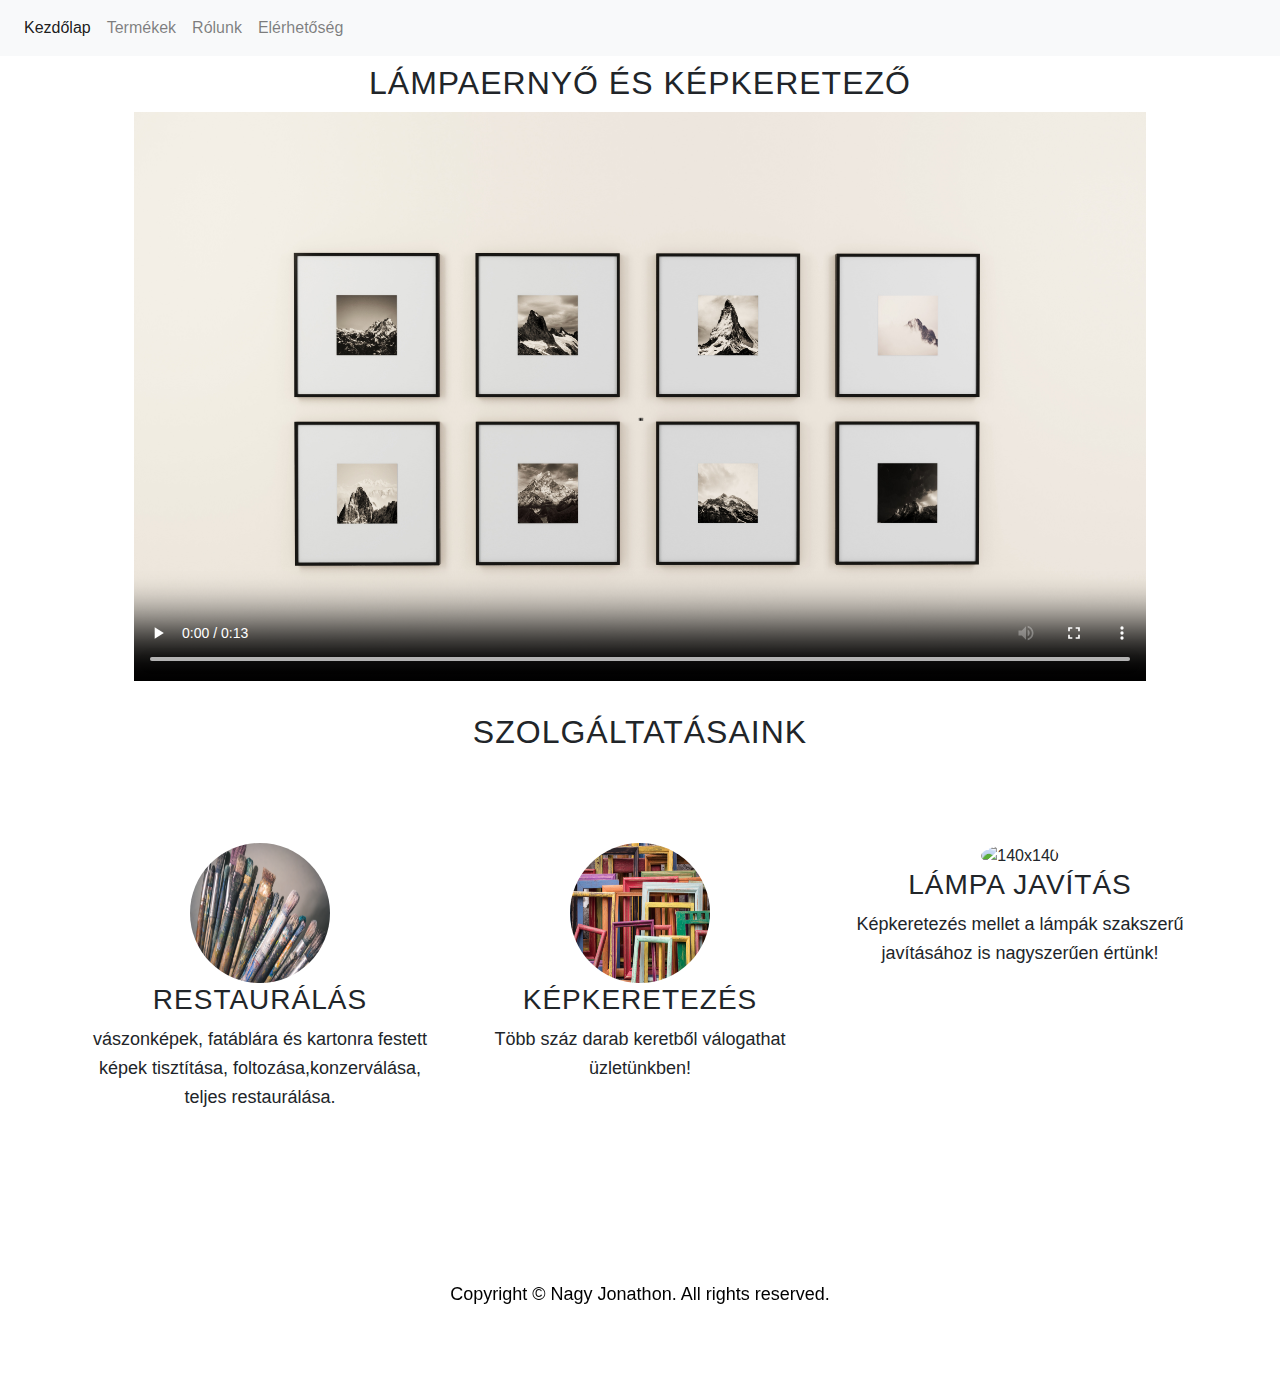
==== index.html @ 1781aa2c "Start" ====
<!DOCTYPE html PUBLIC "-//W3C//DTD XHTML 1.0 Strict//EN" "DTD/xhtml1-strict.dtd">
<html lang="hu">
  <head>
    <meta charset="UTF-8">
    
    <meta name="viewport" content="width=device-width, initial-scale=1.0">
    <title>Kezdőlap - LÁMPAERNYŐ & KÉPKERETEZŐ</title>
    <!-- Bootstrap -->
    <link href="css/bootstrap-4.0.0.css" rel="stylesheet">
  </head>
  <body>
	  
    <nav class="navbar navbar-expand-lg navbar-light bg-light col-lg-12">
      
    <button class="navbar-toggler" type="button" data-toggle="collapse" data-target="#navbarSupportedContent" aria-controls="navbarSupportedContent" aria-expanded="false" aria-label="Toggle navigation"> <span class="navbar-toggler-icon"></span> </button>
      <div class="collapse navbar-collapse" id="navbarSupportedContent">
        <ul class="navbar-nav mr-auto">
          <li class="nav-item active"> <a class="nav-link" href="index.html">Kezdőlap </a> </li>
          
			<li class="nav-item"> <a class="nav-link" href="termekek.html">Termékek</a> </li>
          
			<li class="nav-item"> <a class="nav-link" href="rolunk.html">Rólunk</a> </li>
          
			<li class="nav-item"> <a class="nav-link" href="elerhetoseg.html">Elérhetőség</a> </li>
        </ul>
    </div>
    </nav>
	  <header>
    
      <div class=" col-lg-12">
       <h1><span class="textchange">LÁMPAERNYŐ és KÉPKERETEZŐ</span></h1> 
		  
		  
			<video class="video  col-lg-10"  loop controls poster="./images/hatter.jpg">
  				<source src="images/fb-brand-14-70-r25-fast-clean.mp4" type="video/mp4">
				Your browser does not support the video tag.
			</video>
			
			
        </div>
      
    </header>
    <section>
      <br>
	 <div class="container">
        <div class="row">
          <div class="col-lg-12 mb-4 mt-2 text-center">
            <h2>Szolgáltatásaink</h2>
          </div>
        </div>
      </div>
     
	<div class="container ">
        <div class="row">
          
			<div class="col-lg-4 col-md-6 col-sm-12 text-center">
            <img class="rounded-circle" alt="140x140" style="width: 140px; height: 140px;" src="images/restauralas.jpg" data-holder-rendered="true">
            <h3>Restaurálás</h3>
            <p>vászonképek, fatáblára és kartonra festett képek tisztítása, foltozása,konzerválása, teljes restaurálása.</p>
          </div>
          
			<div class="col-lg-4 col-md-6 col-sm-12 text-center">
            <img class="rounded-circle" alt="140x140" style="width: 140px; height: 140px;" src="images/keretezes.jpg" data-holder-rendered="true">
            <h3>Képkeretezés</h3>
            <p>Több száz darab keretből válogathat üzletünkben!</p>
          </div>
          
			<div class="col-lg-4 col-md-6 col-sm-12 text-center">
            <img class="rounded-circle" alt="140x140" style="width: 140px; height: 140px;" src="images/javitas.jpg" data-holder-rendered="true">
             <h3>Lámpa javítás</h3>
             <p>Képkeretezés mellet a lámpák szakszerű javításához is nagyszerűen értünk!</p>
          </div>
          
        </div>
        <div class="row">
          <div class="col-sm-12 mt-4 mb-2 text-center">
            
          </div>
        </div>
      </div>
    </section>
   
    <footer class="text-center footer">
      <div class="container">
        <div class="row">
          <div class="col-12">
            <p>Copyright © Nagy Jonathon. All rights reserved.</p>
          </div>
        </div>
      </div>
    </footer>
    <!-- jQuery (necessary for Bootstrap's JavaScript plugins) --> 
    <script src="js/jquery-3.2.1.min.js"></script> 
    <!-- Include all compiled plugins (below), or include individual files as needed --> 
    <script src="js/popper.min.js"></script> 
    <script src="js/bootstrap-4.0.0.js"></script>
  </body>
</html>
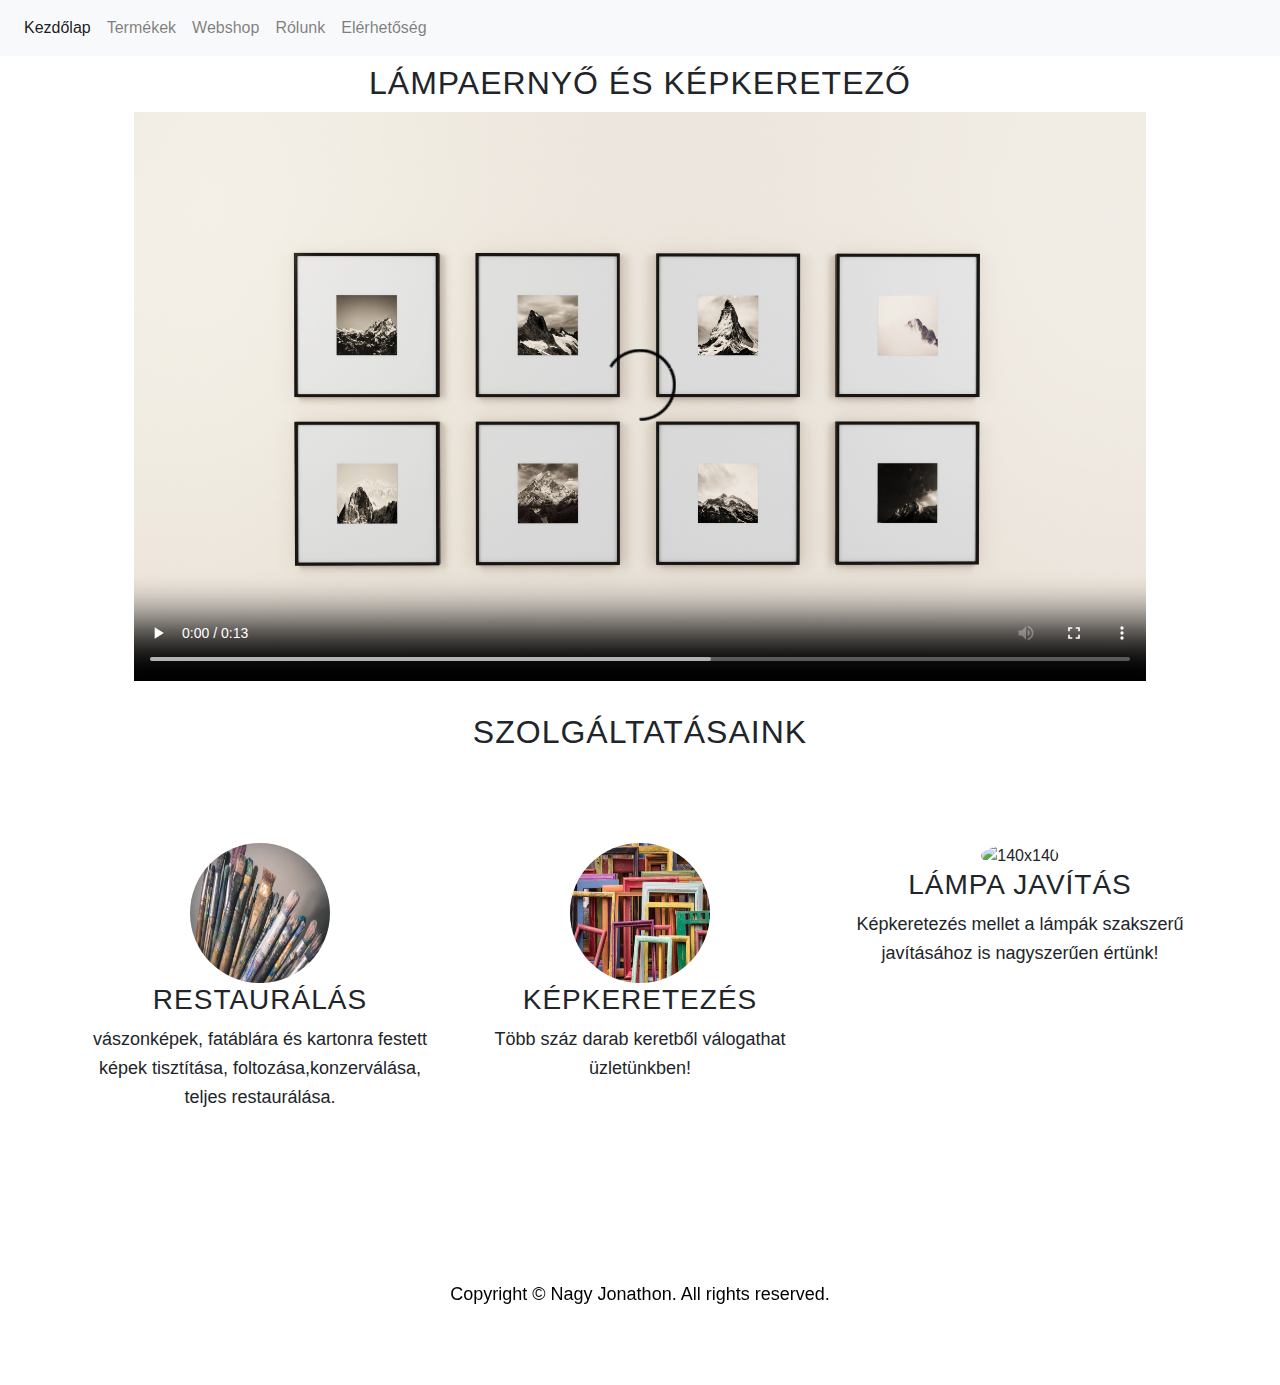
==== commit 8453d133: "webshop menupont" ====
--- a/index.html
+++ b/index.html
@@ -18,9 +18,11 @@
           <li class="nav-item active"> <a class="nav-link" href="index.html">Kezdőlap </a> </li>
           
 			<li class="nav-item"> <a class="nav-link" href="termekek.html">Termékek</a> </li>
+      
+      <li class="nav-item"> <a class="nav-link" href="webshop.html">Webshop</a> </li>
           
-			<li class="nav-item"> <a class="nav-link" href="rolunk.html">Rólunk</a> </li>
-          
+      <li class="nav-item"> <a class="nav-link" href="rolunk.html">Rólunk</a> </li>
+      
 			<li class="nav-item"> <a class="nav-link" href="elerhetoseg.html">Elérhetőség</a> </li>
         </ul>
     </div>
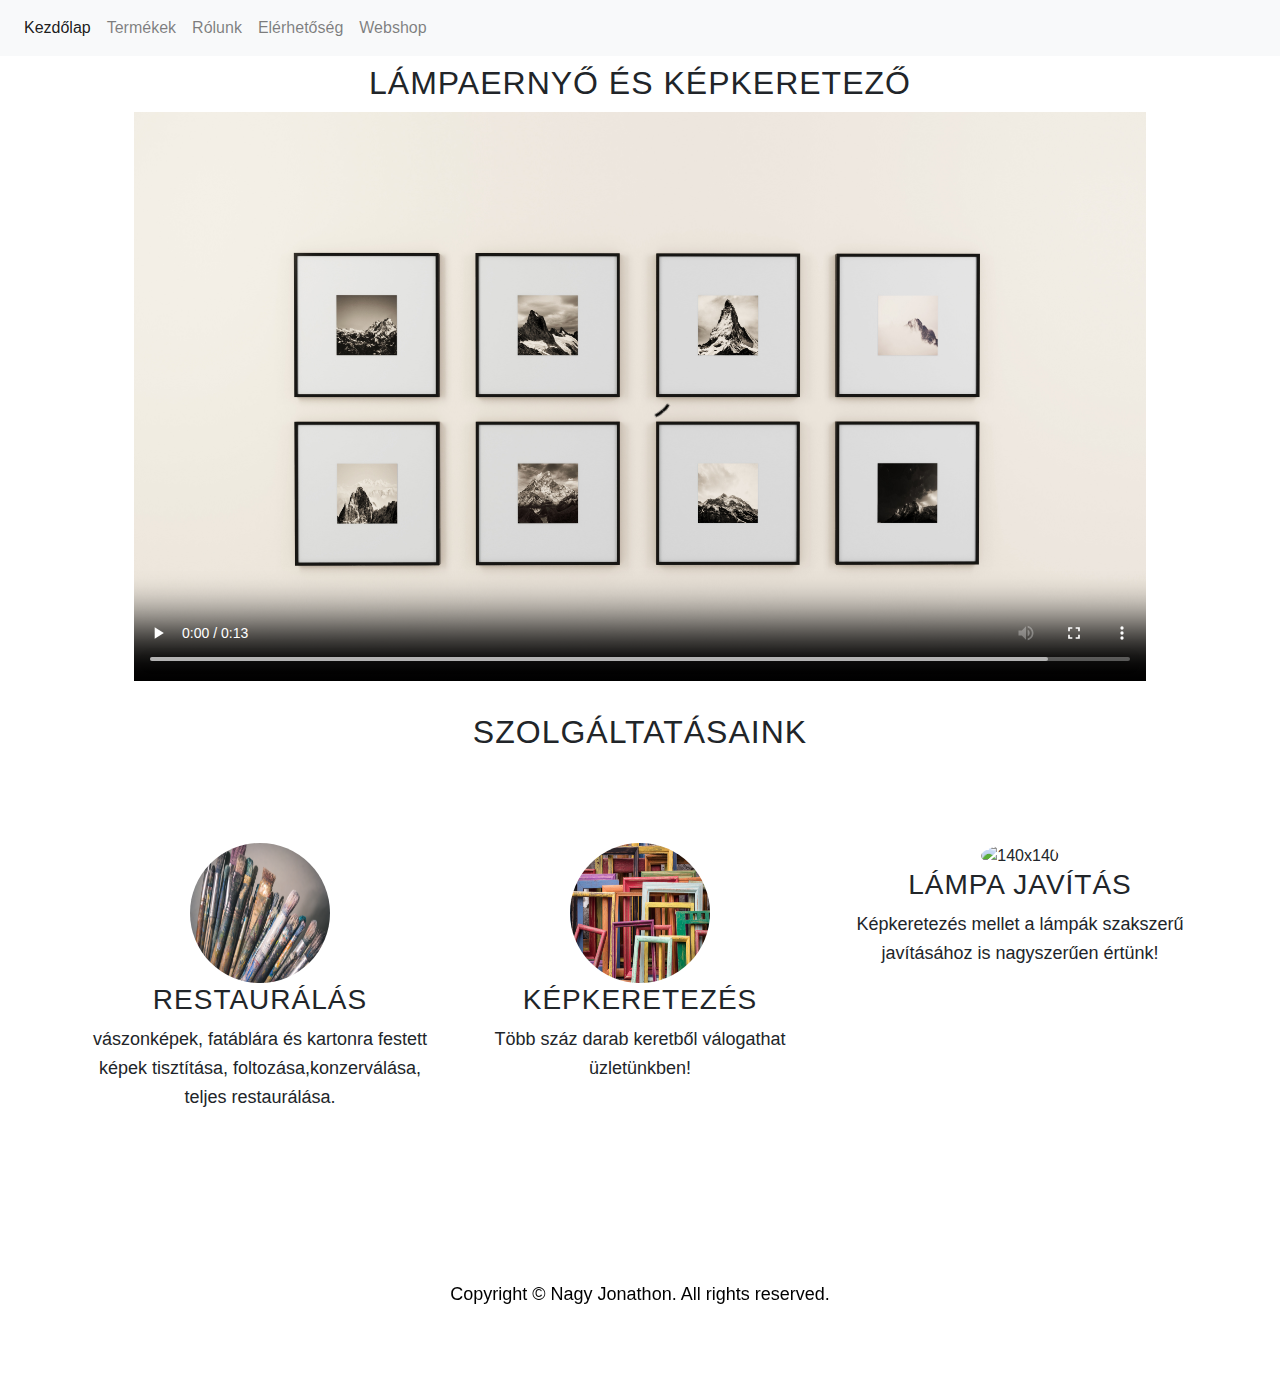
==== commit 6dd14d09: "oldal cim rendezes" ====
--- a/index.html
+++ b/index.html
@@ -17,13 +17,13 @@
         <ul class="navbar-nav mr-auto">
           <li class="nav-item active"> <a class="nav-link" href="index.html">Kezdőlap </a> </li>
           
-			<li class="nav-item"> <a class="nav-link" href="termekek.html">Termékek</a> </li>
-      
-      <li class="nav-item"> <a class="nav-link" href="webshop.html">Webshop</a> </li>
+          <li class="nav-item"> <a class="nav-link" href="termekek.html">Termékek</a> </li>
+
+          <li class="nav-item"> <a class="nav-link" href="rolunk.html">Rólunk</a> </li>
           
-      <li class="nav-item"> <a class="nav-link" href="rolunk.html">Rólunk</a> </li>
-      
-			<li class="nav-item"> <a class="nav-link" href="elerhetoseg.html">Elérhetőség</a> </li>
+          <li class="nav-item"> <a class="nav-link" href="elerhetoseg.html">Elérhetőség</a> </li>
+          
+          <li class="nav-item"> <a class="nav-link" href="webshop.html">Webshop</a> </li>
         </ul>
     </div>
     </nav>
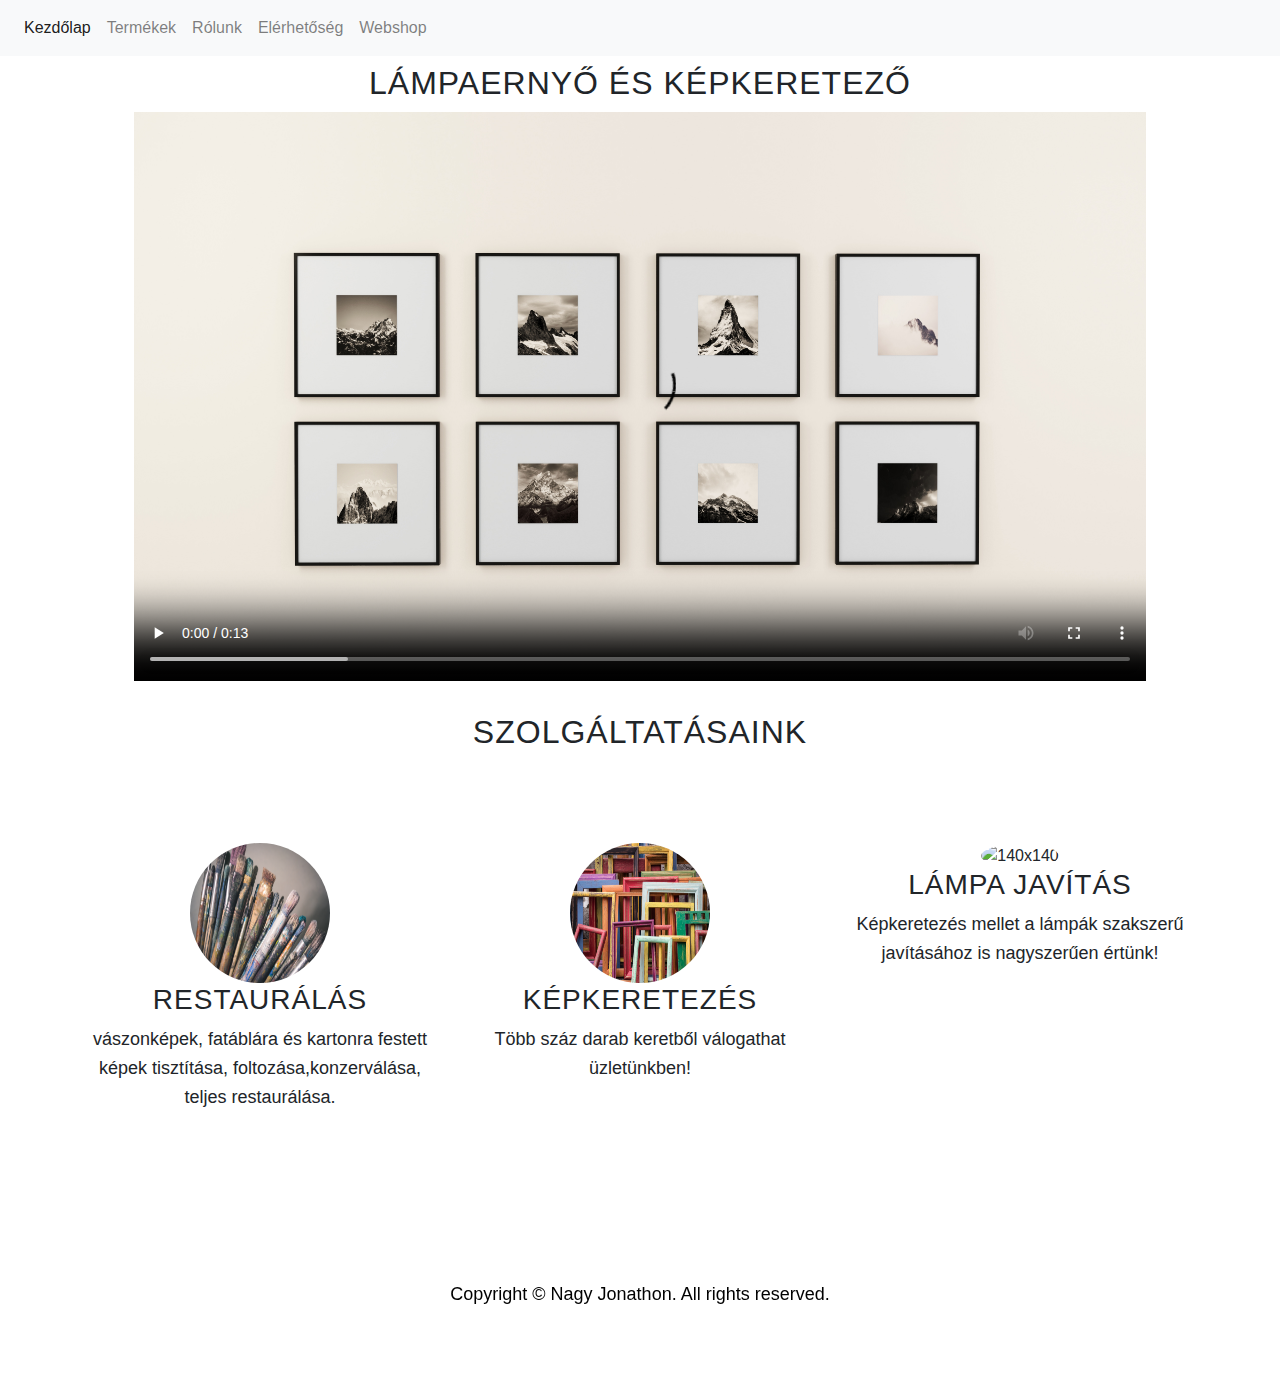
==== commit ca4313f3: "clean code" ====
--- a/index.html
+++ b/index.html
@@ -1,100 +1,109 @@
 <!DOCTYPE html PUBLIC "-//W3C//DTD XHTML 1.0 Strict//EN" "DTD/xhtml1-strict.dtd">
 <html lang="hu">
-  <head>
-    <meta charset="UTF-8">
-    
-    <meta name="viewport" content="width=device-width, initial-scale=1.0">
-    <title>Kezdőlap - LÁMPAERNYŐ & KÉPKERETEZŐ</title>
-    <!-- Bootstrap -->
-    <link href="css/bootstrap-4.0.0.css" rel="stylesheet">
-  </head>
-  <body>
-	  
-    <nav class="navbar navbar-expand-lg navbar-light bg-light col-lg-12">
-      
-    <button class="navbar-toggler" type="button" data-toggle="collapse" data-target="#navbarSupportedContent" aria-controls="navbarSupportedContent" aria-expanded="false" aria-label="Toggle navigation"> <span class="navbar-toggler-icon"></span> </button>
-      <div class="collapse navbar-collapse" id="navbarSupportedContent">
-        <ul class="navbar-nav mr-auto">
-          <li class="nav-item active"> <a class="nav-link" href="index.html">Kezdőlap </a> </li>
-          
-          <li class="nav-item"> <a class="nav-link" href="termekek.html">Termékek</a> </li>
 
-          <li class="nav-item"> <a class="nav-link" href="rolunk.html">Rólunk</a> </li>
-          
-          <li class="nav-item"> <a class="nav-link" href="elerhetoseg.html">Elérhetőség</a> </li>
-          
-          <li class="nav-item"> <a class="nav-link" href="webshop.html">Webshop</a> </li>
-        </ul>
+<head>
+  <meta charset="UTF-8">
+
+  <meta name="viewport" content="width=device-width, initial-scale=1.0">
+  <title>Kezdőlap - LÁMPAERNYŐ & KÉPKERETEZŐ</title>
+  <!-- Bootstrap -->
+  <link href="css/bootstrap-4.0.0.css" rel="stylesheet">
+</head>
+
+<body>
+
+  <nav class="navbar navbar-expand-lg navbar-light bg-light col-lg-12">
+
+    <button class="navbar-toggler" type="button" data-toggle="collapse" data-target="#navbarSupportedContent"
+      aria-controls="navbarSupportedContent" aria-expanded="false" aria-label="Toggle navigation"> <span
+        class="navbar-toggler-icon"></span> </button>
+    <div class="collapse navbar-collapse" id="navbarSupportedContent">
+      <ul class="navbar-nav mr-auto">
+        <li class="nav-item active"> <a class="nav-link" href="index.html">Kezdőlap </a> </li>
+
+        <li class="nav-item"> <a class="nav-link" href="termekek.html">Termékek</a> </li>
+
+        <li class="nav-item"> <a class="nav-link" href="rolunk.html">Rólunk</a> </li>
+
+        <li class="nav-item"> <a class="nav-link" href="elerhetoseg.html">Elérhetőség</a> </li>
+
+        <li class="nav-item"> <a class="nav-link" href="webshop.html">Webshop</a> </li>
+      </ul>
     </div>
-    </nav>
-	  <header>
-    
-      <div class=" col-lg-12">
-       <h1><span class="textchange">LÁMPAERNYŐ és KÉPKERETEZŐ</span></h1> 
-		  
-		  
-			<video class="video  col-lg-10"  loop controls poster="./images/hatter.jpg">
-  				<source src="images/fb-brand-14-70-r25-fast-clean.mp4" type="video/mp4">
-				Your browser does not support the video tag.
-			</video>
-			
-			
-        </div>
-      
-    </header>
-    <section>
-      <br>
-	 <div class="container">
-        <div class="row">
-          <div class="col-lg-12 mb-4 mt-2 text-center">
-            <h2>Szolgáltatásaink</h2>
-          </div>
+  </nav>
+  <header>
+
+    <div class=" col-lg-12">
+      <h1><span class="textchange">LÁMPAERNYŐ és KÉPKERETEZŐ</span></h1>
+
+
+      <video class="video  col-lg-10" loop controls poster="./images/hatter.jpg">
+        <source src="images/fb-brand-14-70-r25-fast-clean.mp4" type="video/mp4">
+        Your browser does not support the video tag.
+      </video>
+
+
+    </div>
+
+  </header>
+  <section>
+    <br>
+    <div class="container">
+      <div class="row">
+        <div class="col-lg-12 mb-4 mt-2 text-center">
+          <h2>Szolgáltatásaink</h2>
         </div>
       </div>
-     
-	<div class="container ">
-        <div class="row">
-          
-			<div class="col-lg-4 col-md-6 col-sm-12 text-center">
-            <img class="rounded-circle" alt="140x140" style="width: 140px; height: 140px;" src="images/restauralas.jpg" data-holder-rendered="true">
-            <h3>Restaurálás</h3>
-            <p>vászonképek, fatáblára és kartonra festett képek tisztítása, foltozása,konzerválása, teljes restaurálása.</p>
-          </div>
-          
-			<div class="col-lg-4 col-md-6 col-sm-12 text-center">
-            <img class="rounded-circle" alt="140x140" style="width: 140px; height: 140px;" src="images/keretezes.jpg" data-holder-rendered="true">
-            <h3>Képkeretezés</h3>
-            <p>Több száz darab keretből válogathat üzletünkben!</p>
-          </div>
-          
-			<div class="col-lg-4 col-md-6 col-sm-12 text-center">
-            <img class="rounded-circle" alt="140x140" style="width: 140px; height: 140px;" src="images/javitas.jpg" data-holder-rendered="true">
-             <h3>Lámpa javítás</h3>
-             <p>Képkeretezés mellet a lámpák szakszerű javításához is nagyszerűen értünk!</p>
-          </div>
-          
+    </div>
+
+    <div class="container ">
+      <div class="row">
+
+        <div class="col-lg-4 col-md-6 col-sm-12 text-center">
+          <img class="rounded-circle" alt="140x140" style="width: 140px; height: 140px;" src="images/restauralas.jpg"
+            data-holder-rendered="true">
+          <h3>Restaurálás</h3>
+          <p>vászonképek, fatáblára és kartonra festett képek tisztítása, foltozása,konzerválása, teljes restaurálása.
+          </p>
         </div>
-        <div class="row">
-          <div class="col-sm-12 mt-4 mb-2 text-center">
-            
-          </div>
+
+        <div class="col-lg-4 col-md-6 col-sm-12 text-center">
+          <img class="rounded-circle" alt="140x140" style="width: 140px; height: 140px;" src="images/keretezes.jpg"
+            data-holder-rendered="true">
+          <h3>Képkeretezés</h3>
+          <p>Több száz darab keretből válogathat üzletünkben!</p>
+        </div>
+
+        <div class="col-lg-4 col-md-6 col-sm-12 text-center">
+          <img class="rounded-circle" alt="140x140" style="width: 140px; height: 140px;" src="images/javitas.jpg"
+            data-holder-rendered="true">
+          <h3>Lámpa javítás</h3>
+          <p>Képkeretezés mellet a lámpák szakszerű javításához is nagyszerűen értünk!</p>
+        </div>
+
+      </div>
+      <div class="row">
+        <div class="col-sm-12 mt-4 mb-2 text-center">
+
         </div>
       </div>
-    </section>
-   
-    <footer class="text-center footer">
-      <div class="container">
-        <div class="row">
-          <div class="col-12">
-            <p>Copyright © Nagy Jonathon. All rights reserved.</p>
-          </div>
+    </div>
+  </section>
+
+  <footer class="text-center footer">
+    <div class="container">
+      <div class="row">
+        <div class="col-12">
+          <p>Copyright © Nagy Jonathon. All rights reserved.</p>
         </div>
       </div>
-    </footer>
-    <!-- jQuery (necessary for Bootstrap's JavaScript plugins) --> 
-    <script src="js/jquery-3.2.1.min.js"></script> 
-    <!-- Include all compiled plugins (below), or include individual files as needed --> 
-    <script src="js/popper.min.js"></script> 
-    <script src="js/bootstrap-4.0.0.js"></script>
-  </body>
+    </div>
+  </footer>
+  <!-- jQuery (necessary for Bootstrap's JavaScript plugins) -->
+  <script src="js/jquery-3.2.1.min.js"></script>
+  <!-- Include all compiled plugins (below), or include individual files as needed -->
+  <script src="js/popper.min.js"></script>
+  <script src="js/bootstrap-4.0.0.js"></script>
+</body>
+
 </html>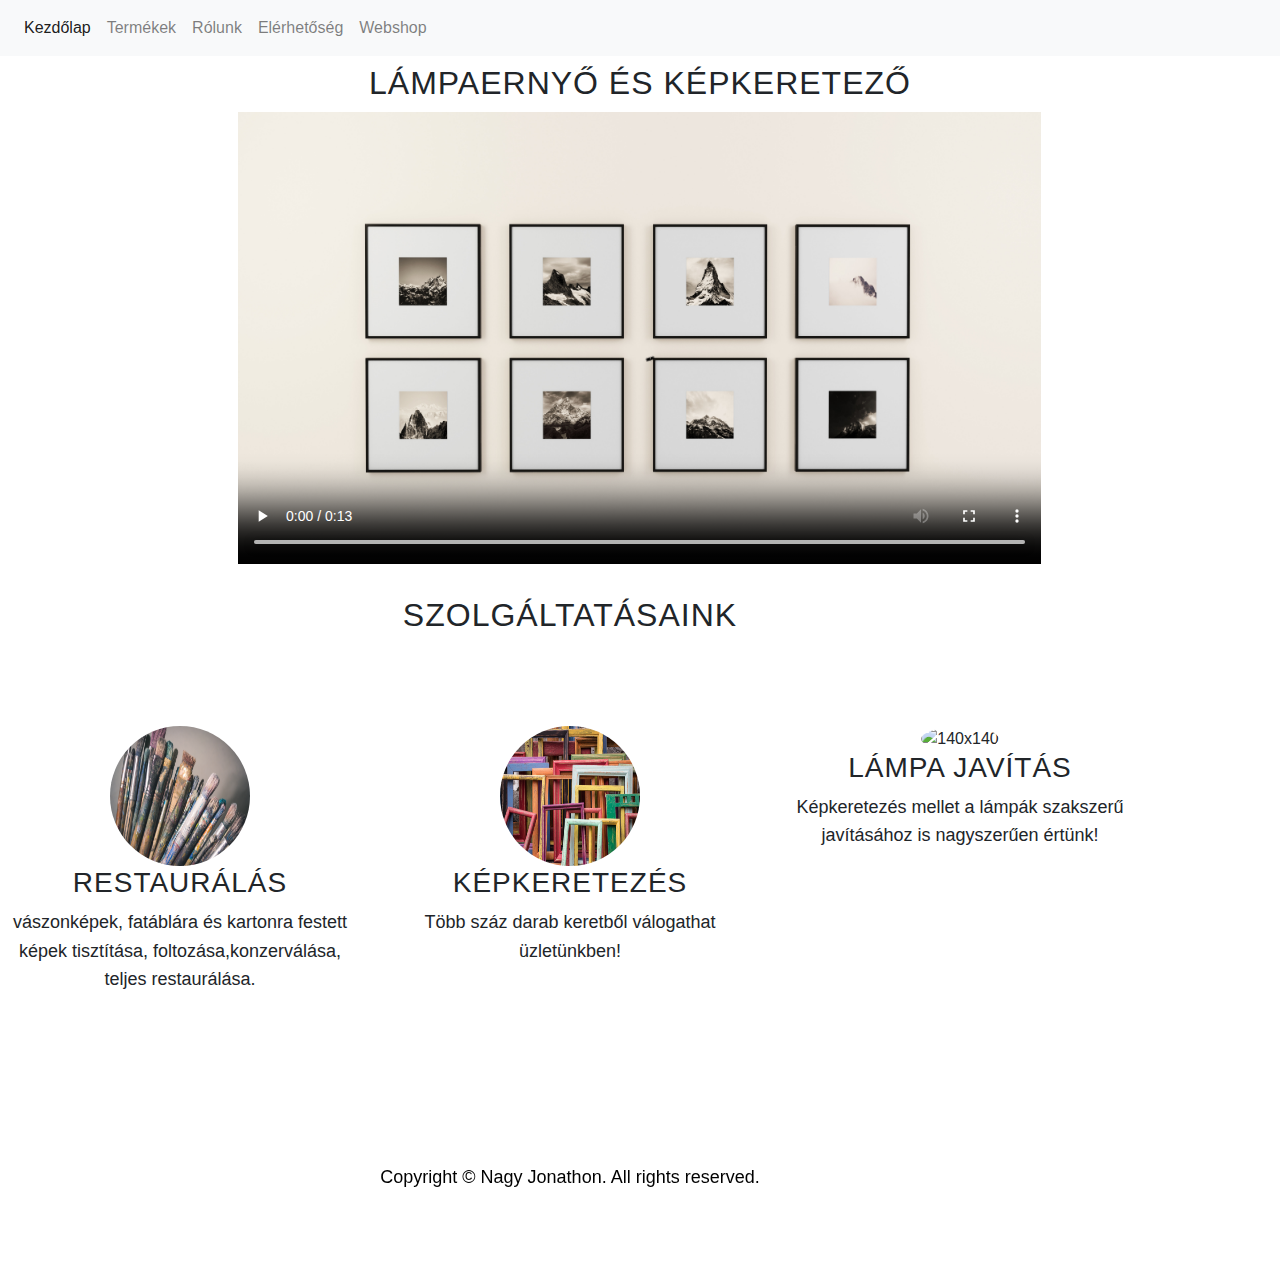
==== commit ab63e391: "Update index.html" ====
--- a/index.html
+++ b/index.html
@@ -37,7 +37,7 @@
       <h1><span class="textchange">LÁMPAERNYŐ és KÉPKERETEZŐ</span></h1>
 
 
-      <video class="video  col-lg-10" loop controls poster="./images/hatter.jpg">
+      <video class="video  col-lg-8" loop controls poster="./images/hatter.jpg">
         <source src="images/fb-brand-14-70-r25-fast-clean.mp4" type="video/mp4">
         Your browser does not support the video tag.
       </video>
